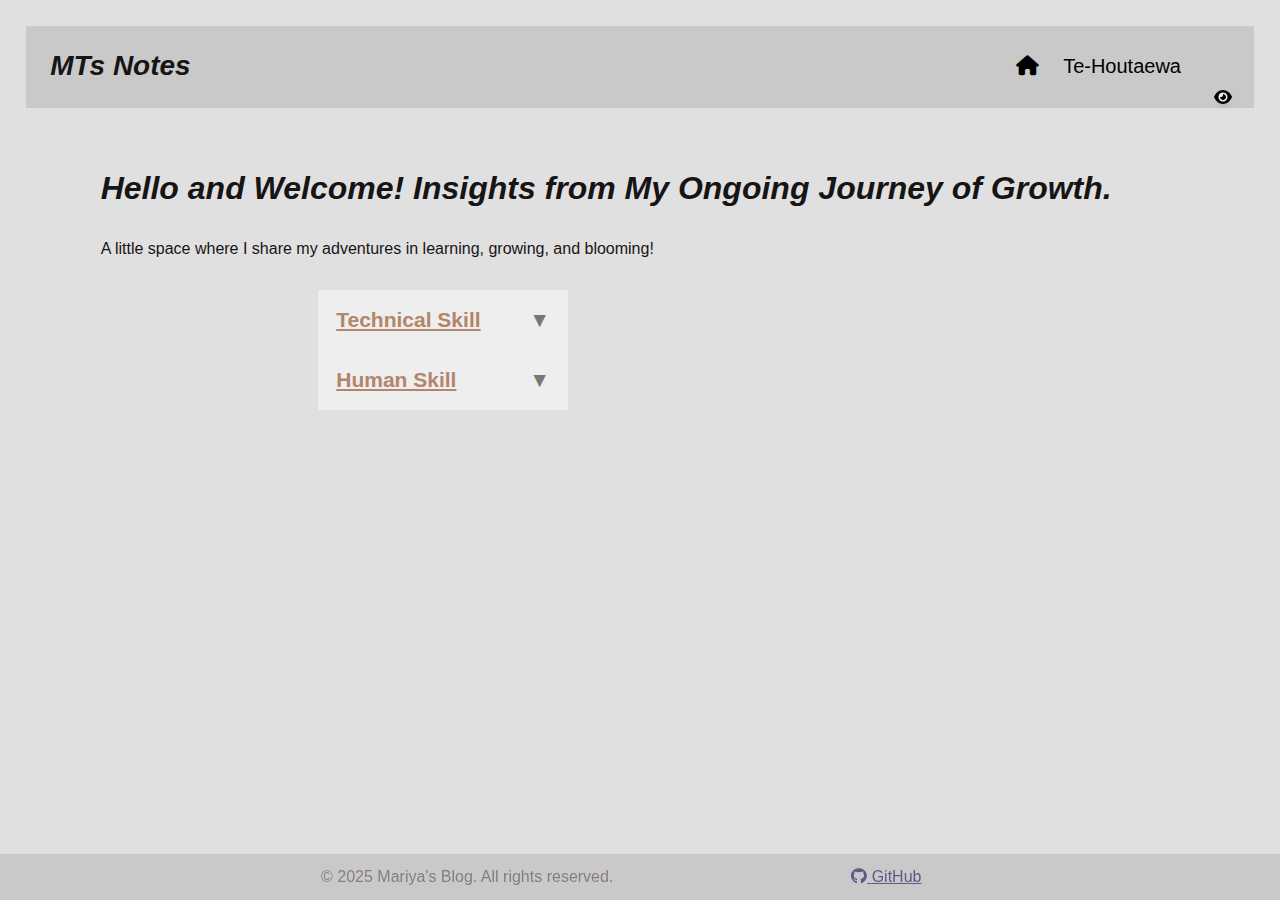
==== index.html @ 6806aa65 "Add blocked step of problem-solving" ====
<!DOCTYPE html>
<html>
  <head>
    <meta charset="utf-8" />
    <meta name="viewport" content="width=device-width, initial-scale=1" />

    <link
      href="https://cdnjs.cloudflare.com/ajax/libs/font-awesome/6.5.0/css/all.min.css"
      rel="stylesheet"
    />
    <link href="./styles/main.css" rel="stylesheet" type="text/css" />
    <title>Mariya's Blog</title>
  </head>
  <body>
    <div class="main-container">
      <div class="blog-title">
        <div class="blog-name">
          <div class="blog-heading">
            <h1><em>MTs Notes</em></h1>
          </div>

          <div class="header-right">
            <a class="active" href="index.html"><i class="fas fa-home"></i></a>
            <a class="active" href="/blog/te-houtaewa-template.html"
              >Te-Houtaewa</a
            >

            <div>
              <button id="dark-mode-toggle" class="round-button">
                <i id="toggle-icon" class="fas fa-eye"></i>
              </button>
            </div>
          </div>
        </div>
      </div>
      <div class="blog-content">
        <div class="content-main">
          <div class="blog-detail">
            <div class="blog-info">
              <h1>
                <em
                  ><strong>Hello and Welcome!</strong> Insights from My Ongoing
                  Journey of Growth.</em
                >
              </h1>
              <p>
                A little space where I share my adventures in learning, growing,
                and blooming!
              </p>
            </div>
          </div>
          <div class="blog-content-detail">
            <button class="accordion"><u class="sub-head">Technical Skill</u></button>
            <div class="panel">
              <p>
                <ul class="tech-list">
                  <li>
                    <a href="/blog/html-css.html" class="tech-one"
                      >CSS Concepts</a
                    >
                  </li>
                  <li>
                    <a href="/blog/javascript-dom.html" class="tech-one"
                      >JS-DOM</a
                    >
                  </li>
                  <li>
                    <a href="/blog/problem-solving.html" class="tech-one"
                      >problem-solving</a
                    >
                  </li>
                </ul>
              </p>
            </div>

            <button class="accordion"><u class="sub-head">Human Skill</u></button>
            <div class="panel">
             
                <ul class="tech-list">
                  <li>
                    <a href="/blog/identity-values.html" class="tech-one"
                      >Identity Values</a
                    >
                  </li>
                  <li>
                    <a href="/blog/learning-plan.html" class="tech-one"
                      >Learning Plan</a
                    >
                  </li>
                  <li>
                    <a href="/blog/emotional-intelligence.html" class="tech-one"
                      >Emotional-intelligence</a
                    >
                  </li>
                  <li>
                    <a href="/blog/neuroplasticity.html" class="tech-one"
                      >Neuroplasticity</a
                    >
                  </li>
                  <li>
                    <a href="/blog/te-whare-tapa-wha.html" class="tech-one"
                      >Te Whare Tapa Whā</a
                    >
                  </li>
                </ul>
              
            </div>
          </div>
        </div>
      </div>

      <div class="blog-footer">
        <div class="footer">
          <div class="footer-right">
            <p>&copy; 2025 Mariya's Blog. All rights reserved.</p>
          </div>
          <div class="github-link github-btn">
            <a
              href="https://github.com/mariyatom/mariyatom.github.io"
              target="_blank"
              class="github-link"
            >
              <span class="icon is-small">
                <i class="fab fa-github"></i>
              </span>
              <span>GitHub</span>
            </a>
          </div>
        </div>
      </div>
    </div>
    <script>
      // Dark mode toggle button
      const toggleButton = document.getElementById('dark-mode-toggle')
      const headerDiv = document.querySelector('.blog-title')
      const mainContainerDiv = document.querySelector('.main-container')

      toggleButton.addEventListener('click', () => {
        document.body.classList.toggle('dark-mode')
        headerDiv.classList.toggle('dark-mode')
        mainContainerDiv.classList.toggle('dark-mode')

        if (document.body.classList.contains('dark-mode')) {
          toggleButton.classList.replace('fa-eye', 'fa-eye-slash')
        } else {
          toggleButton.classList.replace('fa-eye-slash', 'fa-eye')
        }
      })

      // Toggle accordion
      var acc = document.getElementsByClassName('accordion')
      var i

      for (i = 0; i < acc.length; i++) {
        acc[i].addEventListener('click', function () {
          this.classList.toggle('active')
          var panel = this.nextElementSibling
          if (panel.style.maxHeight) {
            panel.style.maxHeight = null
          } else {
            panel.style.maxHeight = panel.scrollHeight + 'px'
          }
        })
      }
    </script>
  </body>
</html>
---- styles/main.css ----
* {
  padding: 0;
  box-sizing: border-box;
}

body {
  font-family: Arial, sans-serif;
  line-height: 1.6;
  background-color: #e1e0e0;
  color: #161515;
  margin: 0;
  padding: 0;
  width: 100%;
  min-height: 100vh;
  display: flex;
  flex-direction: column;
  overflow-x: hidden;
}
/* General styles for the round button */
.round-button {
  position: fixed;
  top: 10%;
  right: 4%;
  border: none;
  border-radius: 42%;
  width: 11px;
  height: 13px;
  display: flex;
  justify-content: center;
  align-items: center;
  font-size: 1rem;
  cursor: pointer;
  box-shadow: 0 4px 6px rgba(0, 0, 0, 0.1);
  transition: background-color 0.3s, transform 0.2s ease;
  z-index: 1000;
  border: none;
}
.round-button:hover {
  background-color: #dcdcdc;
}

.round-button:active {
  transform: scale(0.95);
}
body.dark-mode .round-button {
  background-color: #333;
  color: #fff;
}
body.dark-mode .round-button {
  background-color: #272424;
  color: #fff;
}
.blog-title.dark-mode {
  background-color: #1615157a;
  color: #121010;
}
.main-container.dark-mode {
  background-color: rgb(134 133 145 / 20%);
  color: #333;
}
#toggle-icon {
  font-weight: 600;
}
.main-container {
  flex: 1;
  display: flex;
  flex-direction: column;
  background-color: #e1e0e0;
  /* background-image: url(/assets/vector-grey-abstract.jpg); */
  background-size: cover;
  background-repeat: no-repeat;
  background-position: center;
  padding: 2%;
}

.blog-title {
  background-color: rgb(140 137 137 / 26%);
}

.content-main {
  width: 100%;
  height: 100%;
}
.blog-info {
  font-size: 16px;
}
.blog-name {
  width: 100%;
  display: flex;
  flex-direction: row;
  align-items: center;
  justify-content: space-between;
}
.header-right {
  float: right;
  font-weight: 30px;
  padding: 1% 5%;
}
/*
header drop-down
*/
.header-right {
  position: relative;
  display: flex;
  align-items: center;
}

.header-right .active {
  position: relative;
  padding: 12px;
  text-decoration: none;
  font-size: 20px;
  color: black;
  /* background-color: #c4b8b8; */
  border-radius: 4px;
}

.header-right .dropdown {
  display: none; /* Hidden initially */
  position: absolute;
  top: 100%; /* Position dropdown below the "Home" button */
  left: 0;
  background-color: #e1e0e0;
  border: 1px solid #ccc;
  list-style: none;
  padding: 5px 0;
  margin: 0;
  width: 150px;
  box-shadow: 0 4px 6px rgba(0, 0, 0, 0.1);
  z-index: 10;
  border-radius: 5px;
}

.header-right .dropdown li {
  padding: 10px 15px;
}

.header-right .dropdown li a {
  text-decoration: none;
  color: black;
  font-size: 16px;
}

.header-right .dropdown li a:hover {
  background-color: #dad6d6;
  color: black;
  border-radius: 4px;
}

/* Display dropdown on hover */
.header-right:hover .dropdown {
  display: block;
}

/* Smooth transition for dropdown */
.header-right .dropdown {
  transition: all 0.3s ease-in-out;
}

.blog-heading {
  padding-left: 2%;
  font-size: 14px;
}
.header-right a {
  float: left;
  color: black;
  text-align: left;
  padding: 12px;
  text-decoration: none;
  font-size: 20px;
  line-height: 25px;
  border-radius: 4px;
}
.header-right a:hover {
  background-color: #b4b0b0;
  color: black;
}

.main-head-nav {
  list-style: none;
  padding: 0;
  margin: 0;
  display: flex;
}

.blog-content {
  display: flex;
  flex-direction: row;
  width: 100%;
  padding: 10px 0px 0px 27px;
}

.blog-detail {
  padding: 2% 0 1% 4%;
}
.content-main-htmlcss p {
  margin-bottom: 1em;
}
.htmlcss-prop {
  font-size: 18px;
  padding: 2px;
}
.content-main-htmlcss {
  padding: 20px;
}
.tech-one {
  font-size: 17px;
  transition: width 0.3s ease;
}

.tech-one:hover {
  color: rgb(71, 72, 93);
}

.tech-skill,
.hum-skill {
  list-style-type: disclosure-closed;
}

.blog-data {
  padding: 2%;
  width: 100%;
}
.question-head {
  text-align: left;
  background-color: #f2f2f2;
  padding: 1% 5%;
  border-radius: 8px;
  margin: 20px;
  box-shadow: -8px 8px 7px rgba(0, 0, 0, 0.1);
  backdrop-filter: blur(10px);
  -webkit-backdrop-filter: blur(10px);
  border: 1px solid rgba(255, 255, 255, 0.2);
}
.screenshot-id-class {
  display: flex;
  align-items: flex-start;
  flex-direction: column;
}

.best-practise,
.image-idclass {
  margin: 10px 0 0 10%;
}
.html-example {
  width: 80%;
}
.dom-img {
  width: 50%;
}
.dom-example {
  width: 70%;
}
/* .blog-items {
  display: grid;
  margin: 7% 2% 2% 14%;
  justify-content: center;
  align-items: center;
  border-radius: 4%;
  backdrop-filter: blur(10px);
  -webkit-backdrop-filter: blur(10px);
  box-shadow: rgb(140 137 137 / 26%) -13px -12px 20px 0px;
  color: #464242;
  font-size: 1.5em;
  text-align: center;
} */
/* .blog-items .skill-base {
  display: flex;
  justify-content: center;
} */
.tech-list {
  list-style: square;
}

.tech-list > * {
  padding: 0.2em 0.8em;

  margin: 11px;
}
.blog-content-detail {
  display: grid;
  justify-content: center;
  align-items: center;
  margin-bottom: 6%;
  width: 65%;
}
.footer {
  position: fixed;
  bottom: 0;
  left: 0;
  width: 100%;
  display: flex;
  justify-content: center;
  align-items: center;
  background-color: rgb(140 137 137 / 26%);
  color: #877d7d;
  padding: 10px 0;
  z-index: 1000;
}
.footer-right {
  display: flex;
  justify-content: center;
  width: 60%;
}
.footer p {
  margin: 0;
  font-size: 16px;
}

.github-link {
  width: 27%;
  color: rgb(93 90 135);
  line-height: 20px;
}
#goUpBtn {
  display: none;
  position: fixed;
  bottom: 13%;
  right: 9%;
  z-index: 99;
  width: 50px;
  height: 50px;
  background-color: #a4a2a2;
  color: white;
  border: none;
  border-radius: 50%;
  font-size: 20px;
  text-align: center;
  line-height: 50px;
  cursor: pointer;
  box-shadow: 0 4px 6px rgba(0, 0, 0, 0.2);
  transition: background-color 0.3s ease;
}

#goUpBtn:hover {
  background-color: #969393;
}
.sub-head {
  color: #b3856b;
}
.wellbeing-table {
  font-family: arial, sans-serif;
  border-collapse: collapse;
  width: 50%;
  background-color: #f3e9dc;
  margin: 25px;
}
.wellbeing-table h1 {
  text-align: center;
}
.wellbeing-table td,
th {
  border: 1px solid #dddddd;
  text-align: left;
  padding: 8px;
}
.accordion {
  background-color: #eee;
  color: #444;
  cursor: pointer;
  padding: 18px;
  width: 100%;
  border: none;
  text-align: left;
  outline: none;
  font-size: 21px;
  font-weight: bold;
  transition: 0.4s;
  position: relative;
}

/* .active, */
.accordion:hover {
  background-color: #ccc;
}

.accordion:after {
  content: '\25BC';
  color: #777;
  font-weight: bold;
  float: right;
  margin-left: 5px;
}

.accordion.active::after {
  transform: rotate(180deg); /* Rotate arrow to point up */
}

.panel {
  padding: 0 18px;
  background-color: white;
  max-height: 0;
  overflow: hidden;
  transition: max-height 0.2s ease-out;
}

/* Responsive Design: Media Query */
@media only screen and (max-width: 650px) {
  .blog-content {
    flex-direction: column;
  }
  .blog-name {
    flex-direction: column;
  }
  .header-right {
    display: flex;
    flex-direction: column;
  }
  .content-main {
    display: flex;
    flex-direction: column;
    width: 100%;
  }

  .blog-content-detail {
    grid-template-rows: 1fr 1fr;
    grid-template-columns: 1fr;
    padding-bottom: 10%;
  }
  .footer {
    padding: 1%;
  }
}
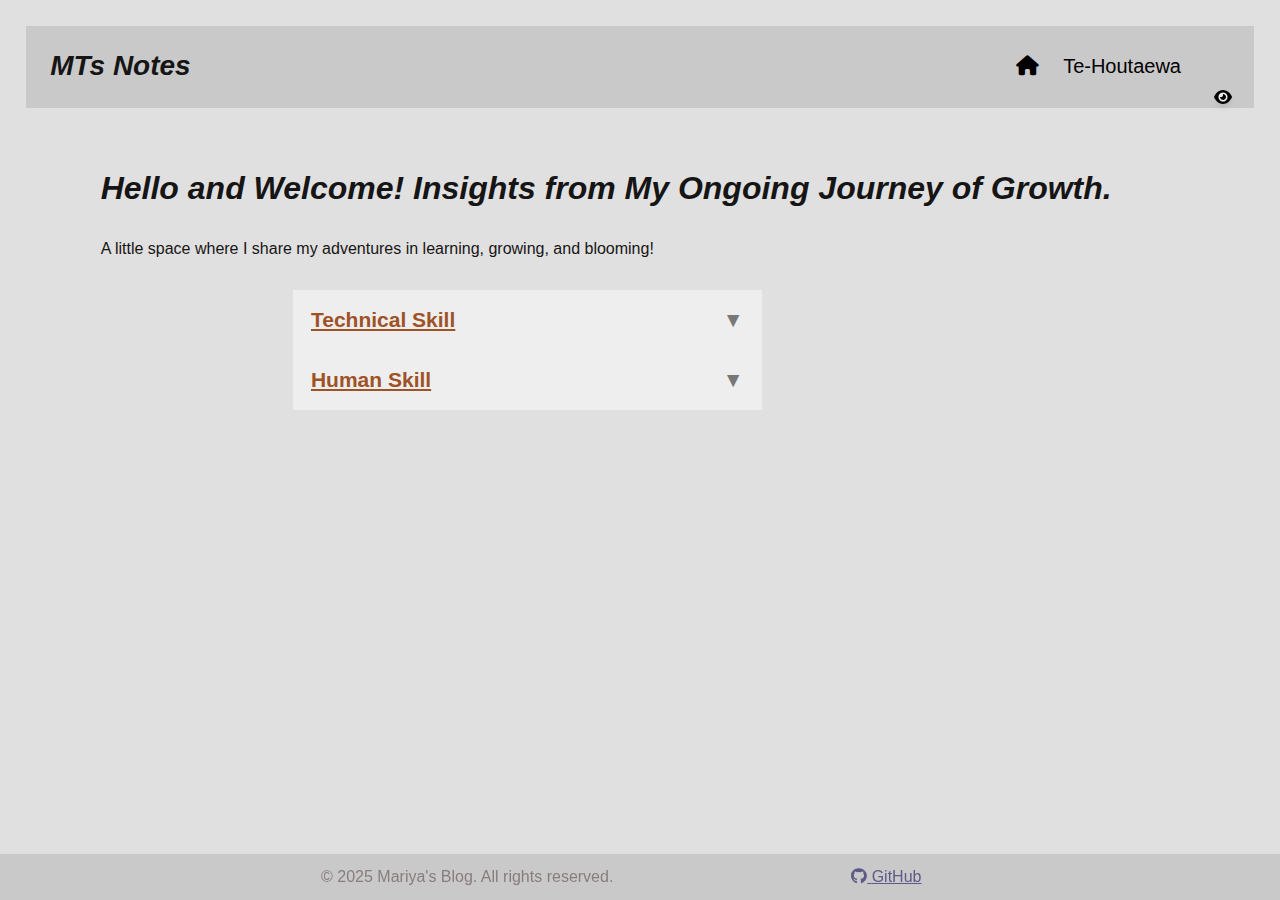
==== commit d93e3dcb: "Update css design of index.html with an annimation" ====
--- a/index.html
+++ b/index.html
@@ -50,7 +50,7 @@
             </div>
           </div>
           <div class="blog-content-detail">
-            <button class="accordion"><u class="sub-head">Technical Skill</u></button>
+            <button class="accordion"><u class="sub-head tech-detail-head">Technical Skill</u></button>
             <div class="panel">
               <p>
                 <ul class="tech-list">
@@ -73,7 +73,7 @@
               </p>
             </div>
 
-            <button class="accordion"><u class="sub-head">Human Skill</u></button>
+            <button class="accordion"><u class="sub-head hum-detail-head">Human Skill</u></button>
             <div class="panel">
              
                 <ul class="tech-list">
--- a/styles/main.css
+++ b/styles/main.css
@@ -278,11 +278,9 @@
   margin: 11px;
 }
 .blog-content-detail {
-  display: grid;
-  justify-content: center;
-  align-items: center;
   margin-bottom: 6%;
-  width: 65%;
+  width: 39%;
+  margin-left: 20%;
 }
 .footer {
   position: fixed;
@@ -387,13 +385,27 @@
 }
 
 .panel {
-  padding: 0 18px;
-  background-color: white;
+  padding: 0px 40px;
+  background-color: #ede2d4a8;
   max-height: 0;
   overflow: hidden;
   transition: max-height 0.2s ease-out;
 }
-
+.tech-detail-head,
+.hum-detail-head {
+  color: #9e5226;
+  animation: smooth-blink 1.5s infinite;
+}
+
+@keyframes smooth-blink {
+  0%,
+  100% {
+    opacity: 1;
+  }
+  50% {
+    opacity: 0.5;
+  }
+}
 /* Responsive Design: Media Query */
 @media only screen and (max-width: 650px) {
   .blog-content {
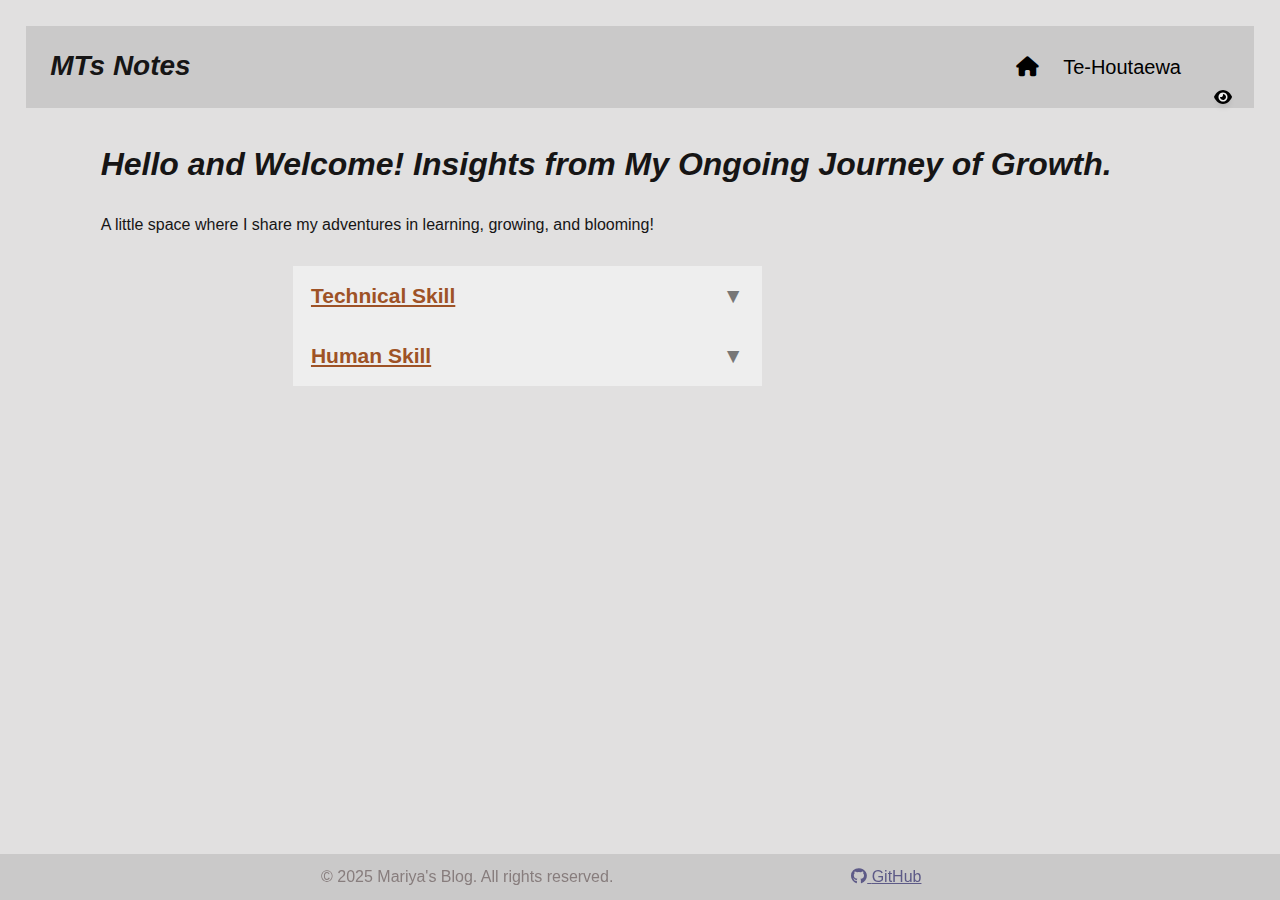
==== commit 86478a23: "Add foundations-reflection" ====
--- a/index.html
+++ b/index.html
@@ -66,7 +66,7 @@
                   </li>
                   <li>
                     <a href="/blog/problem-solving.html" class="tech-one"
-                      >problem-solving</a
+                      >Problem-solving</a
                     >
                   </li>
                 </ul>
@@ -75,7 +75,6 @@
 
             <button class="accordion"><u class="sub-head hum-detail-head">Human Skill</u></button>
             <div class="panel">
-             
                 <ul class="tech-list">
                   <li>
                     <a href="/blog/identity-values.html" class="tech-one"
@@ -100,6 +99,11 @@
                   <li>
                     <a href="/blog/te-whare-tapa-wha.html" class="tech-one"
                       >Te Whare Tapa Whā</a
+                    >
+                  </li>
+                  <li>
+                    <a href="/blog/foundations-reflection.html" class="tech-one"
+                      >Foundations Reflection</a
                     >
                   </li>
                 </ul>
--- a/styles/main.css
+++ b/styles/main.css
@@ -125,7 +125,9 @@
   list-style: none;
   padding: 5px 0;
   margin: 0;
-  width: 150px;
+
+  min-width: 180px;
+  width: 100%;
   box-shadow: 0 4px 6px rgba(0, 0, 0, 0.1);
   z-index: 10;
   border-radius: 5px;
@@ -138,7 +140,7 @@
 .header-right .dropdown li a {
   text-decoration: none;
   color: black;
-  font-size: 16px;
+  font-size: 14px;
 }
 
 .header-right .dropdown li a:hover {
@@ -165,10 +167,10 @@
   float: left;
   color: black;
   text-align: left;
-  padding: 12px;
+  padding: 8px;
   text-decoration: none;
   font-size: 20px;
-  line-height: 25px;
+  line-height: 22px;
   border-radius: 4px;
 }
 .header-right a:hover {
@@ -191,7 +193,7 @@
 }
 
 .blog-detail {
-  padding: 2% 0 1% 4%;
+  padding: 0 0 1% 4%;
 }
 .content-main-htmlcss p {
   margin-bottom: 1em;
@@ -223,6 +225,7 @@
 }
 .question-head {
   text-align: left;
+  line-height: 28px;
   background-color: #f2f2f2;
   padding: 1% 5%;
   border-radius: 8px;
@@ -313,8 +316,8 @@
 #goUpBtn {
   display: none;
   position: fixed;
-  bottom: 13%;
-  right: 9%;
+  bottom: 7%;
+  right: 5%;
   z-index: 99;
   width: 50px;
   height: 50px;
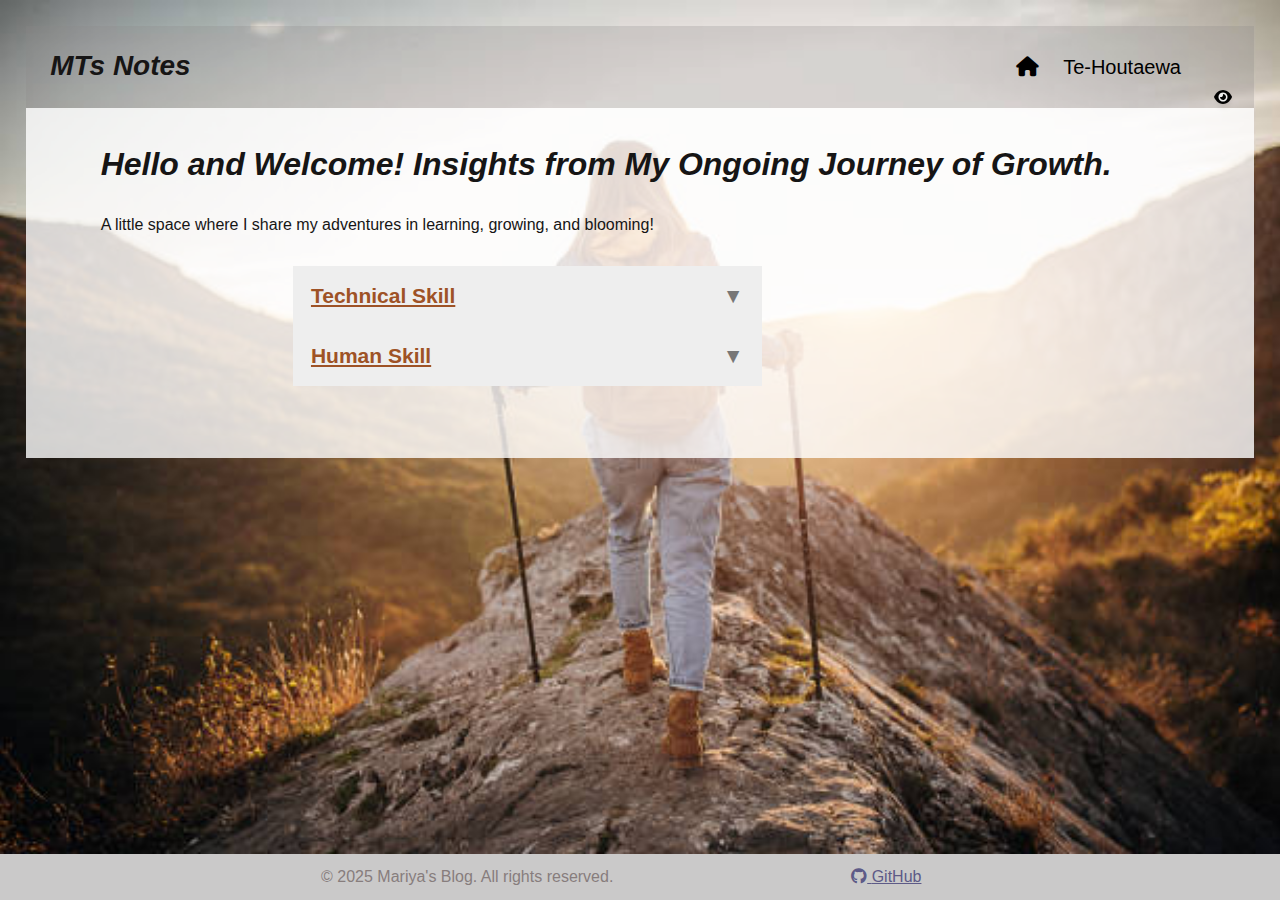
==== commit d0cf9319: "Add bootcamp learning plan and change the UI" ====
--- a/index.html
+++ b/index.html
@@ -113,23 +113,24 @@
         </div>
       </div>
 
-      <div class="blog-footer">
-        <div class="footer">
-          <div class="footer-right">
-            <p>&copy; 2025 Mariya's Blog. All rights reserved.</p>
-          </div>
-          <div class="github-link github-btn">
-            <a
-              href="https://github.com/mariyatom/mariyatom.github.io"
-              target="_blank"
-              class="github-link"
-            >
-              <span class="icon is-small">
-                <i class="fab fa-github"></i>
-              </span>
-              <span>GitHub</span>
-            </a>
-          </div>
+     
+    </div>
+    <div class="blog-footer">
+      <div class="footer">
+        <div class="footer-right">
+          <p>&copy; 2025 Mariya's Blog. All rights reserved.</p>
+        </div>
+        <div class="github-link github-btn">
+          <a
+            href="https://github.com/mariyatom/mariyatom.github.io"
+            target="_blank"
+            class="github-link"
+          >
+            <span class="icon is-small">
+              <i class="fab fa-github"></i>
+            </span>
+            <span>GitHub</span>
+          </a>
         </div>
       </div>
     </div>
--- a/styles/main.css
+++ b/styles/main.css
@@ -66,7 +66,7 @@
   display: flex;
   flex-direction: column;
   background-color: #e1e0e0;
-  /* background-image: url(/assets/vector-grey-abstract.jpg); */
+  background-image: url(/assets/mountain.jpg);
   background-size: cover;
   background-repeat: no-repeat;
   background-position: center;
@@ -186,6 +186,7 @@
 }
 
 .blog-content {
+  background-color: rgb(255 255 255 / 80%);
   display: flex;
   flex-direction: row;
   width: 100%;
@@ -286,7 +287,7 @@
   margin-left: 20%;
 }
 .footer {
-  position: fixed;
+  /* position: fixed; */
   bottom: 0;
   left: 0;
   width: 100%;
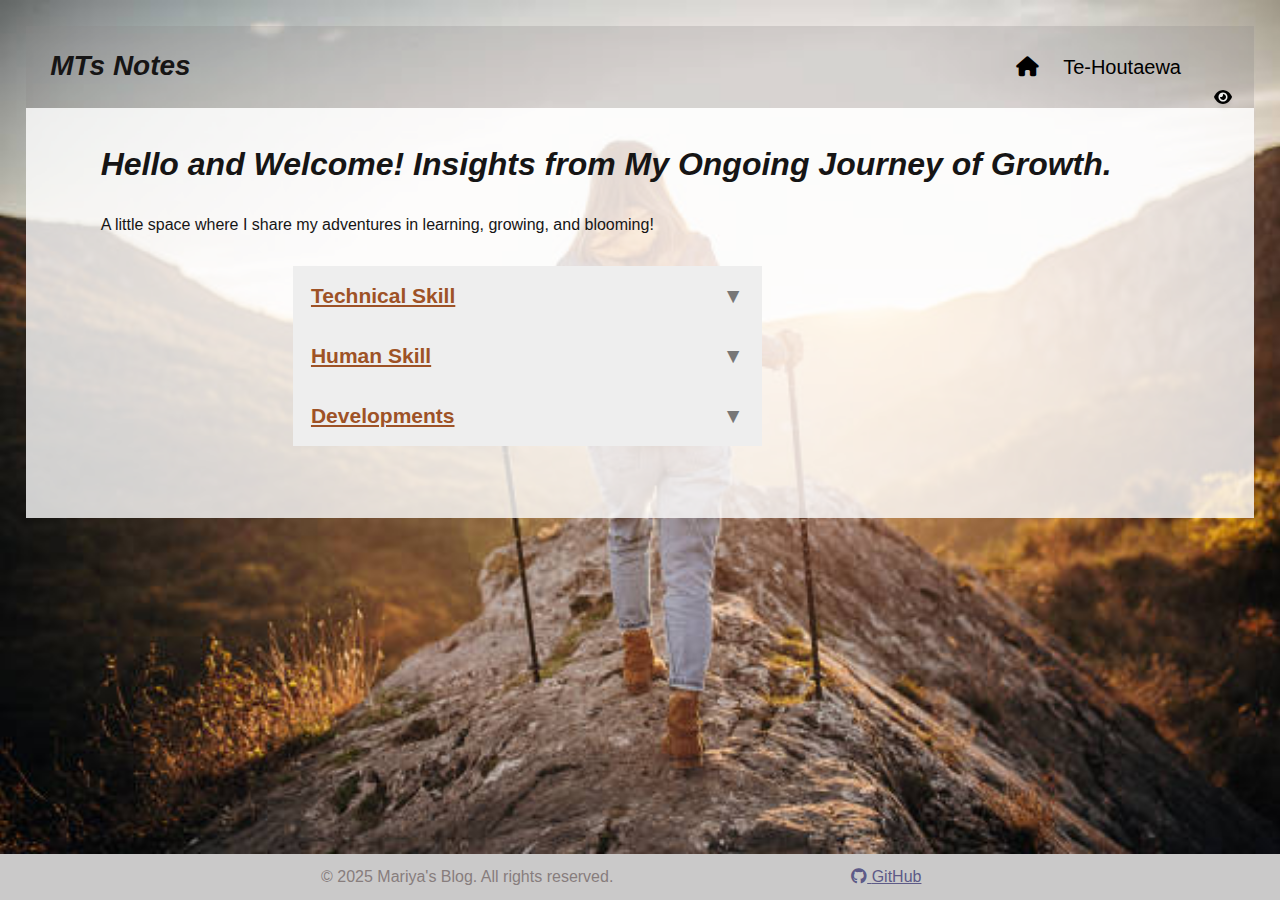
==== commit 342123a4: "update audio's path" ====
--- a/index.html
+++ b/index.html
@@ -109,6 +109,19 @@
                 </ul>
               
             </div>
+            <button class="accordion"><u class="sub-head hum-detail-head">Developments</u></button>
+            <div class="panel">
+              <p>
+                <ul class="tech-list">
+                  <li>
+                    <a href="/blog/javascript-cafe/index.html" class="tech-one"
+                      >javascript-cafe</a
+                    >
+                  </li>
+                 
+                </ul>
+              </p>
+            </div>
           </div>
         </div>
       </div>
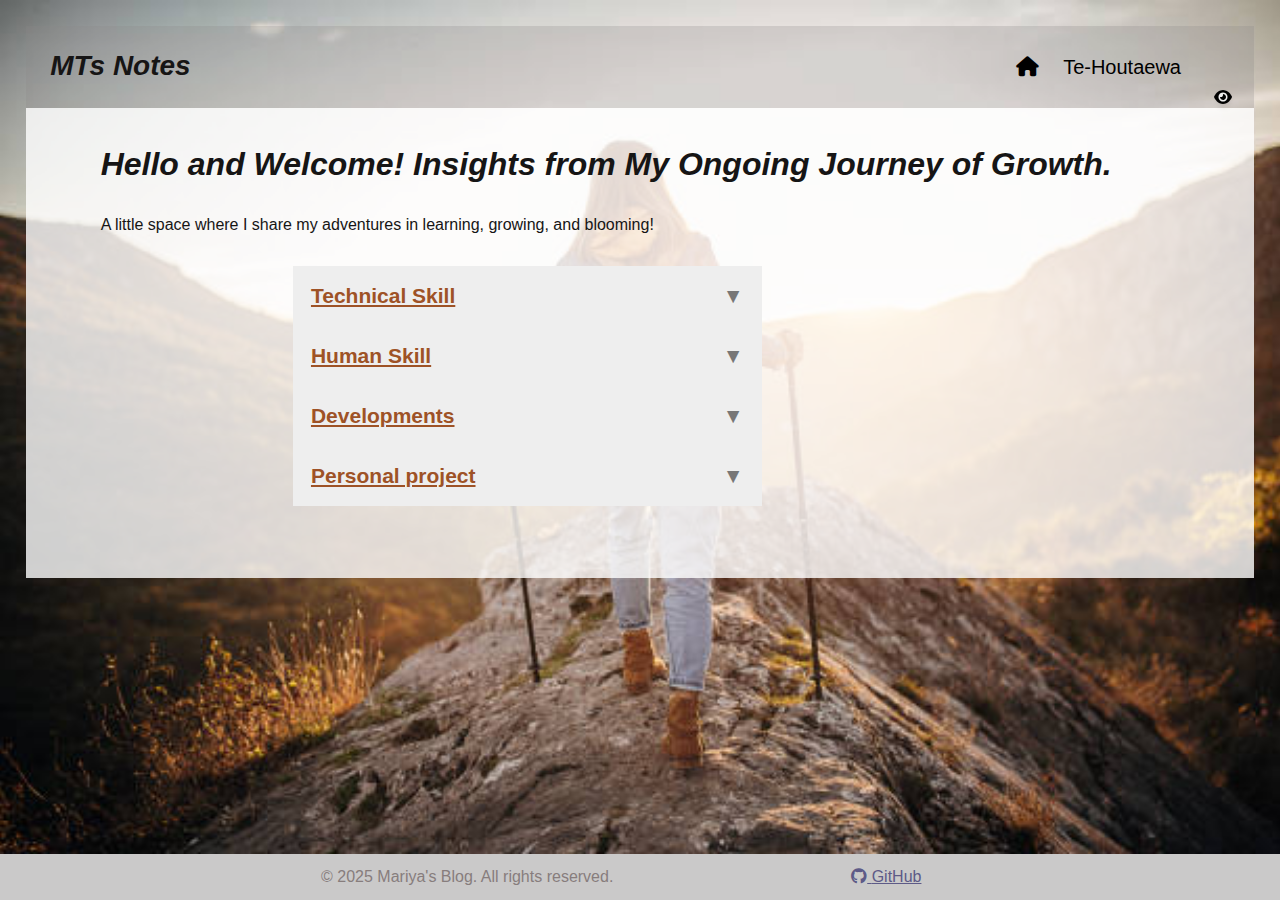
==== commit e0210225: "Add personal project to blog" ====
--- a/index.html
+++ b/index.html
@@ -75,6 +75,7 @@
 
             <button class="accordion"><u class="sub-head hum-detail-head">Human Skill</u></button>
             <div class="panel">
+              <p>
                 <ul class="tech-list">
                   <li>
                     <a href="/blog/identity-values.html" class="tech-one"
@@ -107,7 +108,7 @@
                     >
                   </li>
                 </ul>
-              
+              </p>
             </div>
             <button class="accordion"><u class="sub-head hum-detail-head">Developments</u></button>
             <div class="panel">
@@ -115,10 +116,46 @@
                 <ul class="tech-list">
                   <li>
                     <a href="/blog/javascript-cafe/index.html" class="tech-one"
-                      >javascript-cafe</a
-                    >
-                  </li>
-                 
+                      >Javascript-cafe</a
+                    >
+                  </li>
+                  <li>
+                    <a href="https://mariyatom.github.io/tic-tac-toe/" class="tech-one"
+                      >Tic-tac-toe</a
+                    >
+                  </li>
+                  <li>
+                    <a href="https://mariyatom.github.io/javascript-carnival/" class="tech-one"
+                      >Javascript-carnival</a
+                    >
+                  </li>
+                  <li>
+                    <a href="https://mariyatom.github.io/calculator/" class="tech-one"
+                      >Calculator</a
+                    >
+                  </li>
+                  <li>
+                    <a href="https://mariyatom.github.io/minesweeper/" class="tech-one"
+                      >Minesweeper</a
+                    >
+                  </li>
+                  <li>
+                    <a href="https://mariyatom.github.io/magicJs/" class="tech-one"
+                      >MagicJs</a
+                    >
+                  </li>
+                </ul>
+              </p>
+            </div>
+            <button class="accordion"><u class="sub-head hum-detail-head">Personal project</u></button>
+            <div class="panel">
+              <p>
+                <ul class="tech-list">
+                  <li>
+                  <a href="https://mariyatom.github.io/lil-book-club/index.html" class="tech-one"
+                    >LIL BOOK CLUB</a
+                  >
+                  </li>
                 </ul>
               </p>
             </div>
--- a/styles/main.css
+++ b/styles/main.css
@@ -436,4 +436,13 @@
   .footer {
     padding: 1%;
   }
-}
+  .panel {
+    padding: 0px 17px;
+  }
+  .accordion {
+    font-size: 12px;
+  }
+  .blog-content-detail {
+    width: 58%;
+  }
+}
